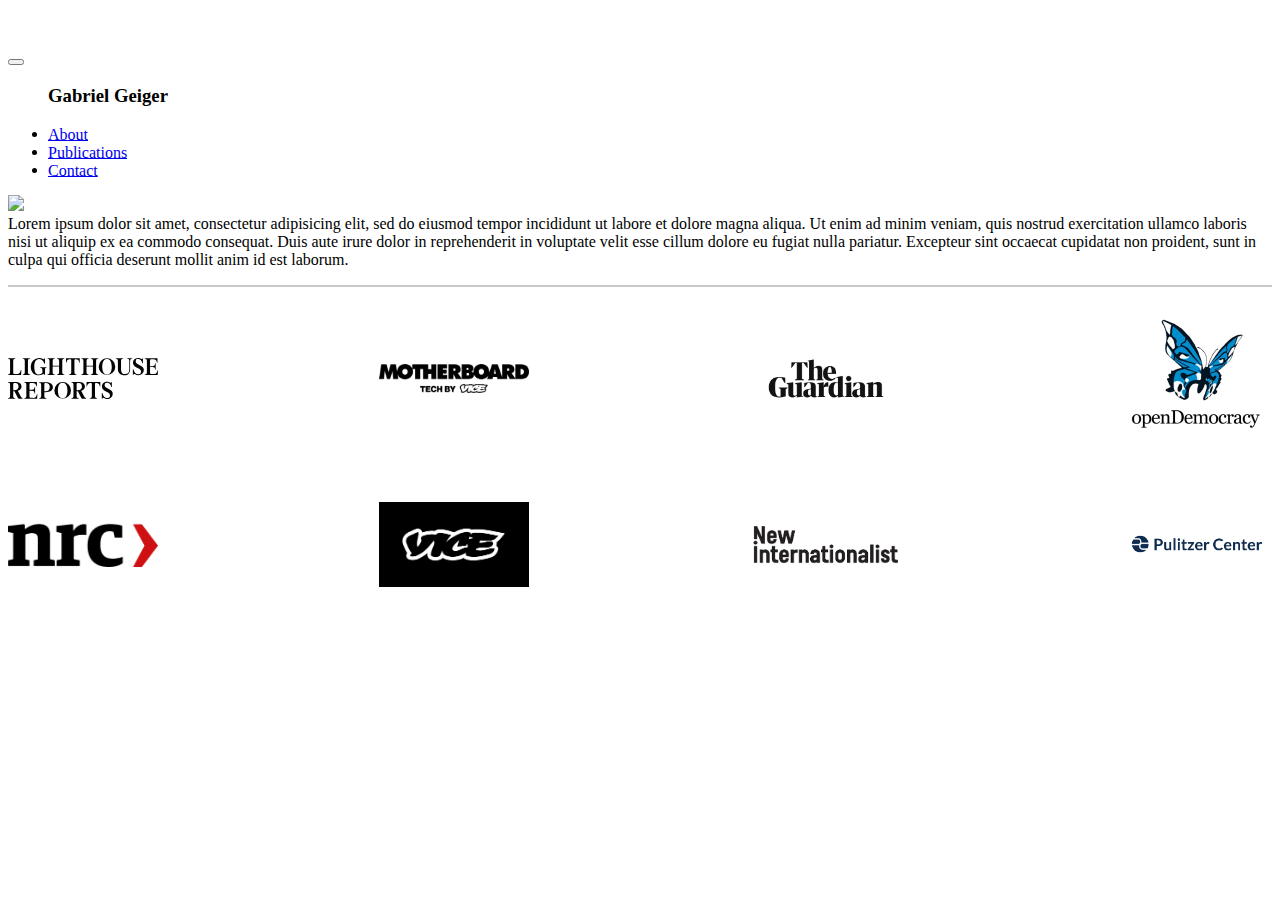
==== index.html @ efa98de2 "Added main files" ====
<!DOCTYPE html>
<html>
<head>
	<meta charset="utf-8">
	<meta name="viewport" content="width=device-width, initial-scale=1">
	<link rel="stylesheet" href="https://cdn.jsdelivr.net/npm/bootstrap@5.1.3/dist/css/bootstrap.min.css" integrity="sha384-1BmE4kWBq78iYhFldvKuhfTAU6auU8tT94WrHftjDbrCEXSU1oBoqyl2QvZ6jIW3" crossorigin="anonymous">
	<link rel="stylesheet" type="text/css" href="styles/main.css">
	<title></title>
</head>
<body>
	<div class="container">
		<div class="row">
			<div class="col-sm-3">
				<h3 class="hidden-title">Gabriel Geiger</h3>
				<nav class="navbar navbar-expand-lg navbar-light">
					<button class="navbar-toggler" type="button" data-toggle="collapse" data-target="#navbarToggler" aria-controls="navbarToggler" aria-expanded="false" aria-label="Toggle navigation">
						<span class="navbar-toggler-icon"></span>
					</button>

					<div class="collapse navbar-collapse" id="navbarToggler">
						<ul class="navbar-nav flex-column mr-auto mt-2 mt-lg-0">
							<h3 class="visible-title">Gabriel Geiger</h3>
							<li class="nav-item active">
								<a class="nav-link active" href="index.html">About<span class="sr-only"></span></a>
							</li>
							<li class="nav-item">
								<a class="nav-link" href="publications.html">Publications</a>
							</li>
							<li class="nav-item">
								<a class="nav-link" href="contact.html">Contact</a>
							</li>
						</ul>
					</div>
				</nav>
			</div>
			
			<div class="col-sm-3" id="photograph">
				<img class="img-fluid" src="images/Headshot.jpeg">
			</div>
			<div class="col-sm-4" id="text">Lorem ipsum dolor sit amet, consectetur adipisicing elit, sed do eiusmod
			tempor incididunt ut labore et dolore magna aliqua. Ut enim ad minim veniam,
			quis nostrud exercitation ullamco laboris nisi ut aliquip ex ea commodo
			consequat. Duis aute irure dolor in reprehenderit in voluptate velit esse
			cillum dolore eu fugiat nulla pariatur. Excepteur sint occaecat cupidatat non
			proident, sunt in culpa qui officia deserunt mollit anim id est laborum.</div>
		</div>

		<div class="row">
			<div class="col-sm-3"></div>
			<div class="col-sm-7 display-box">
				<ul class="flexMe">
					<li><img src="images/lighthouse-logo.svg" alt=" "/></li>
					<li><img src="images/motherboard-logo.png" alt=" "/></li>
				   	<li><img src="images/guardian-logo.png" alt=" "/></li>
				   	<li><img src="images/democracy-logo.png" alt=" "/></li>
				</ul>

				<ul class="flexMe">
					<li><img src="images/nrc-logo.png" alt=" "/></li>
					<li><img src="images/vice-logo.jpg" alt=" "/></li>
					<li><img src="images/internationalist-logo.png" alt=" "/></li>
				   	<li><img src="images/pulitzer-logo.png" alt=" "/></li>
				</ul>
			</div>
		</div>
	</div>

<script src="https://code.jquery.com/jquery-3.3.1.slim.min.js" integrity="sha384-q8i/X+965DzO0rT7abK41JStQIAqVgRVzpbzo5smXKp4YfRvH+8abtTE1Pi6jizo" crossorigin="anonymous"></script>
<script src="https://cdn.jsdelivr.net/npm/popper.js@1.14.7/dist/umd/popper.min.js" integrity="sha384-UO2eT0CpHqdSJQ6hJty5KVphtPhzWj9WO1clHTMGa3JDZwrnQq4sF86dIHNDz0W1" crossorigin="anonymous"></script>
<script src="https://cdn.jsdelivr.net/npm/bootstrap@4.3.1/dist/js/bootstrap.min.js" integrity="sha384-JjSmVgyd0p3pXB1rRibZUAYoIIy6OrQ6VrjIEaFf/nJGzIxFDsf4x0xIM+B07jRM" crossorigin="anonymous"></script>
</body>
</html>
---- styles/main.css ----
.container
{
	margin-top: 3em;
}

#name
{
	margin-bottom: 1em;
}

.nav-link
{
	padding-left: 0;
	padding-top: 0.3rem;
}

.visible-title
{
	display: none;
}

.hidden-title{
	display: inline;
}

.display-box
{
	margin-top: 1em;
	border-top: 2px solid rgb(200,200,200);
}

.media
{
	display: inline-block;
	height: 50%;
}

.logo
{
	width: 100%;
	height: auto;
	object-fit: cover;
	filter: grayscale(100%);
}

.article
{
	margin-top: 1em;
}

#motherboard
{
	background: black;
}

.flexMe{
    display: flex;
    flex-direction: row;
    flex-wrap: wrap;
    justify-content: space-between;
    padding-left: 0;
}

.flexMe li{
    width: 150px; 
    height: 150px;
    display: flex;
    justify-content: center;
    align-items: center;
}

.flexMe li img{
    width: 100%; 
    height: auto;
}

@media (min-width: 768px)
{
	.hidden-title{
		display: none;
	}

	.visible-title
	{
		display: block;
	}
}
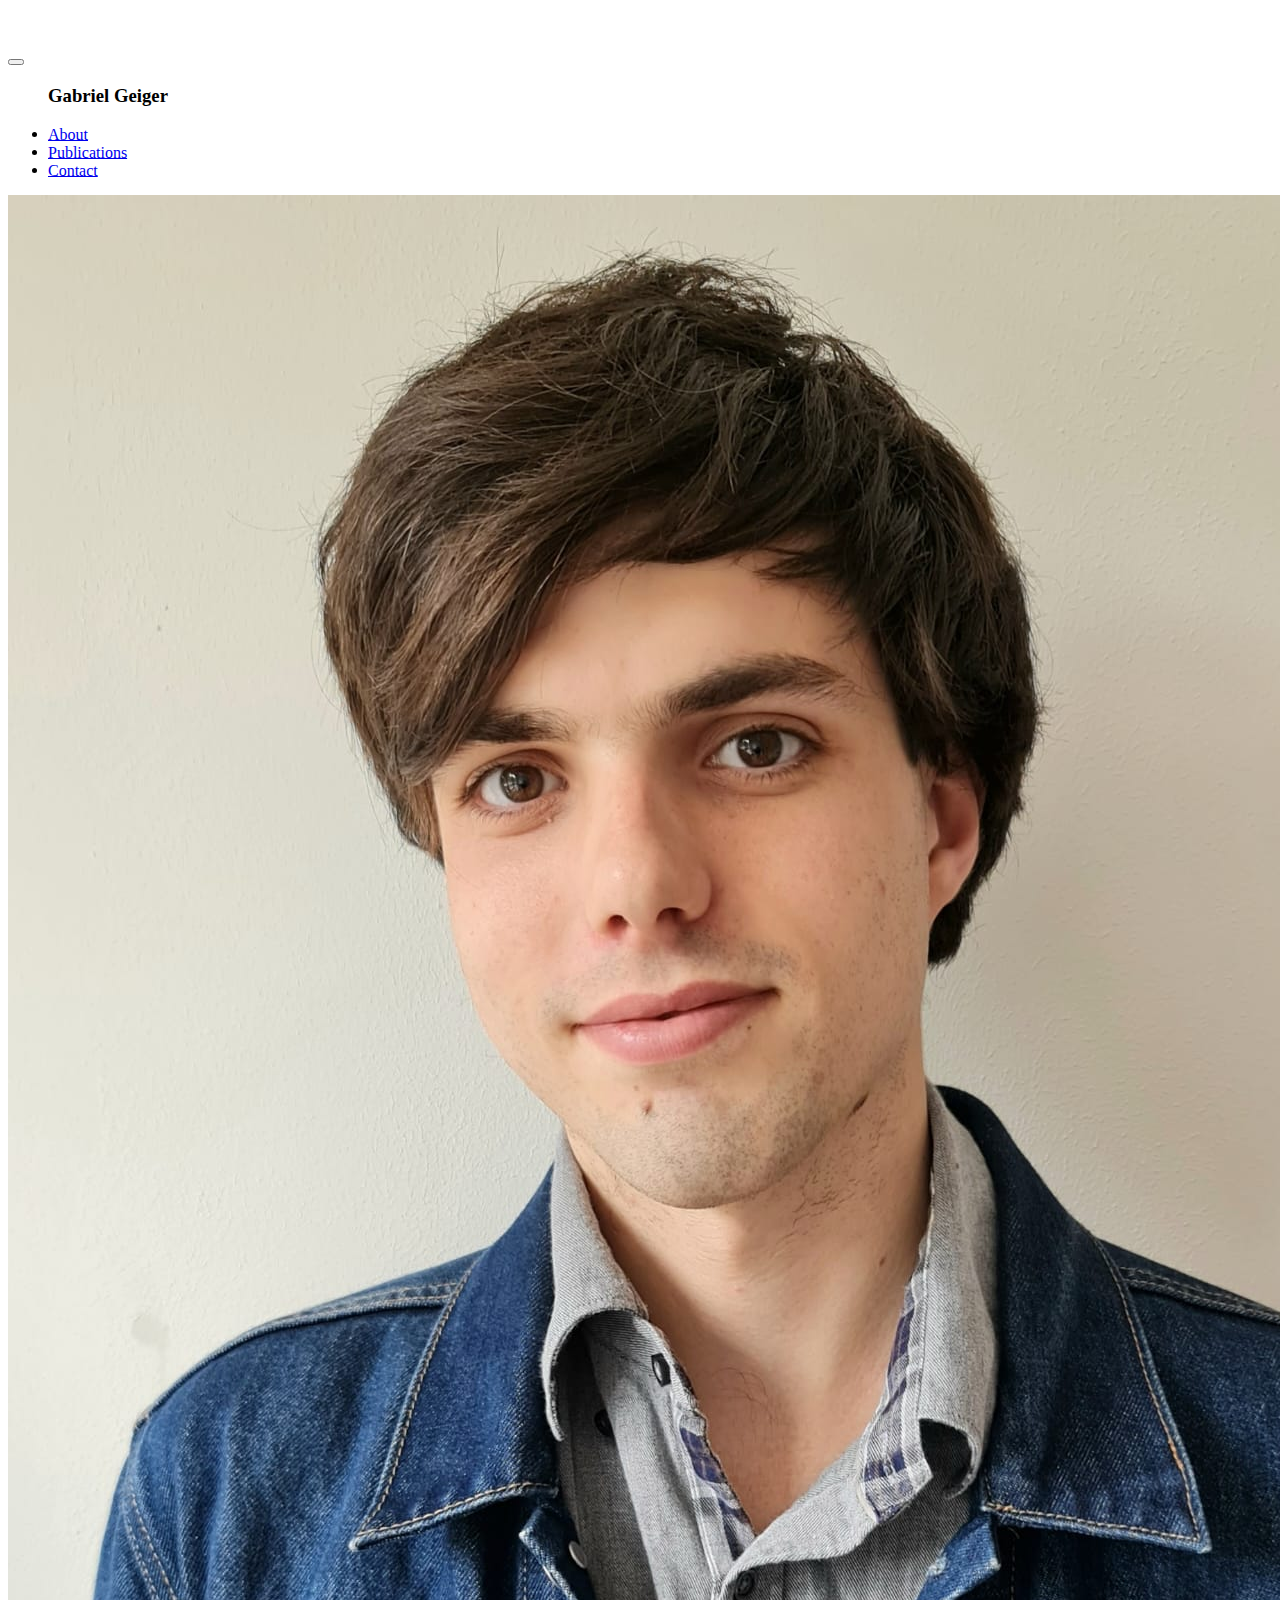
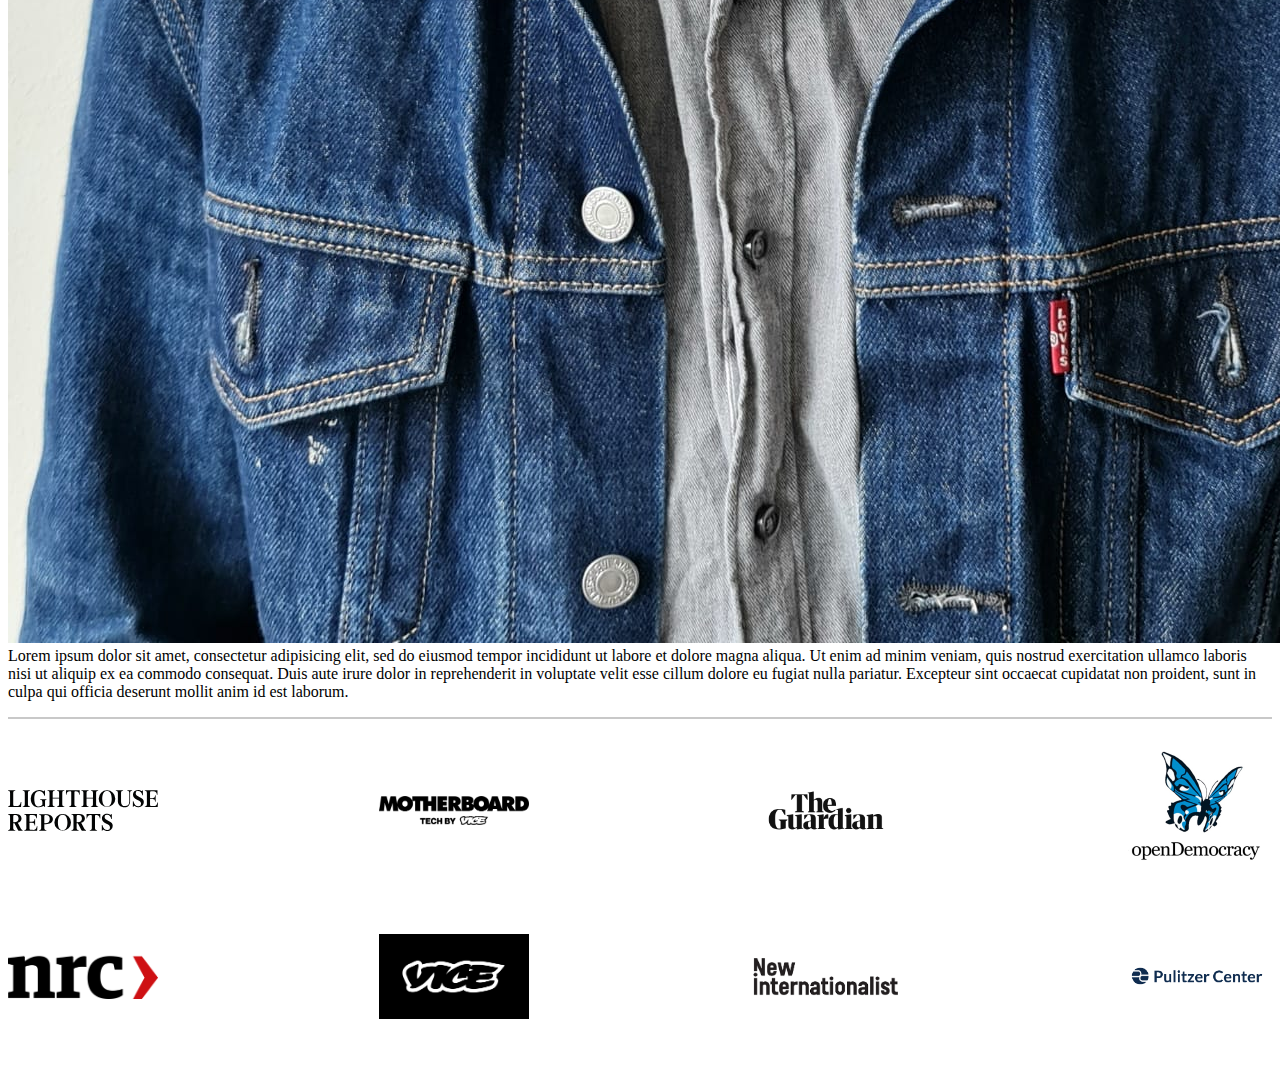
==== commit 3eb6c2c7: "Update index.html" ====
--- a/index.html
+++ b/index.html
@@ -35,7 +35,7 @@
 			</div>
 			
 			<div class="col-sm-3" id="photograph">
-				<img class="img-fluid" src="images/Headshot.jpeg">
+				<img class="img-fluid" src="images/headshot.jpeg">
 			</div>
 			<div class="col-sm-4" id="text">Lorem ipsum dolor sit amet, consectetur adipisicing elit, sed do eiusmod
 			tempor incididunt ut labore et dolore magna aliqua. Ut enim ad minim veniam,
@@ -69,4 +69,4 @@
 <script src="https://cdn.jsdelivr.net/npm/popper.js@1.14.7/dist/umd/popper.min.js" integrity="sha384-UO2eT0CpHqdSJQ6hJty5KVphtPhzWj9WO1clHTMGa3JDZwrnQq4sF86dIHNDz0W1" crossorigin="anonymous"></script>
 <script src="https://cdn.jsdelivr.net/npm/bootstrap@4.3.1/dist/js/bootstrap.min.js" integrity="sha384-JjSmVgyd0p3pXB1rRibZUAYoIIy6OrQ6VrjIEaFf/nJGzIxFDsf4x0xIM+B07jRM" crossorigin="anonymous"></script>
 </body>
-</html>+</html>
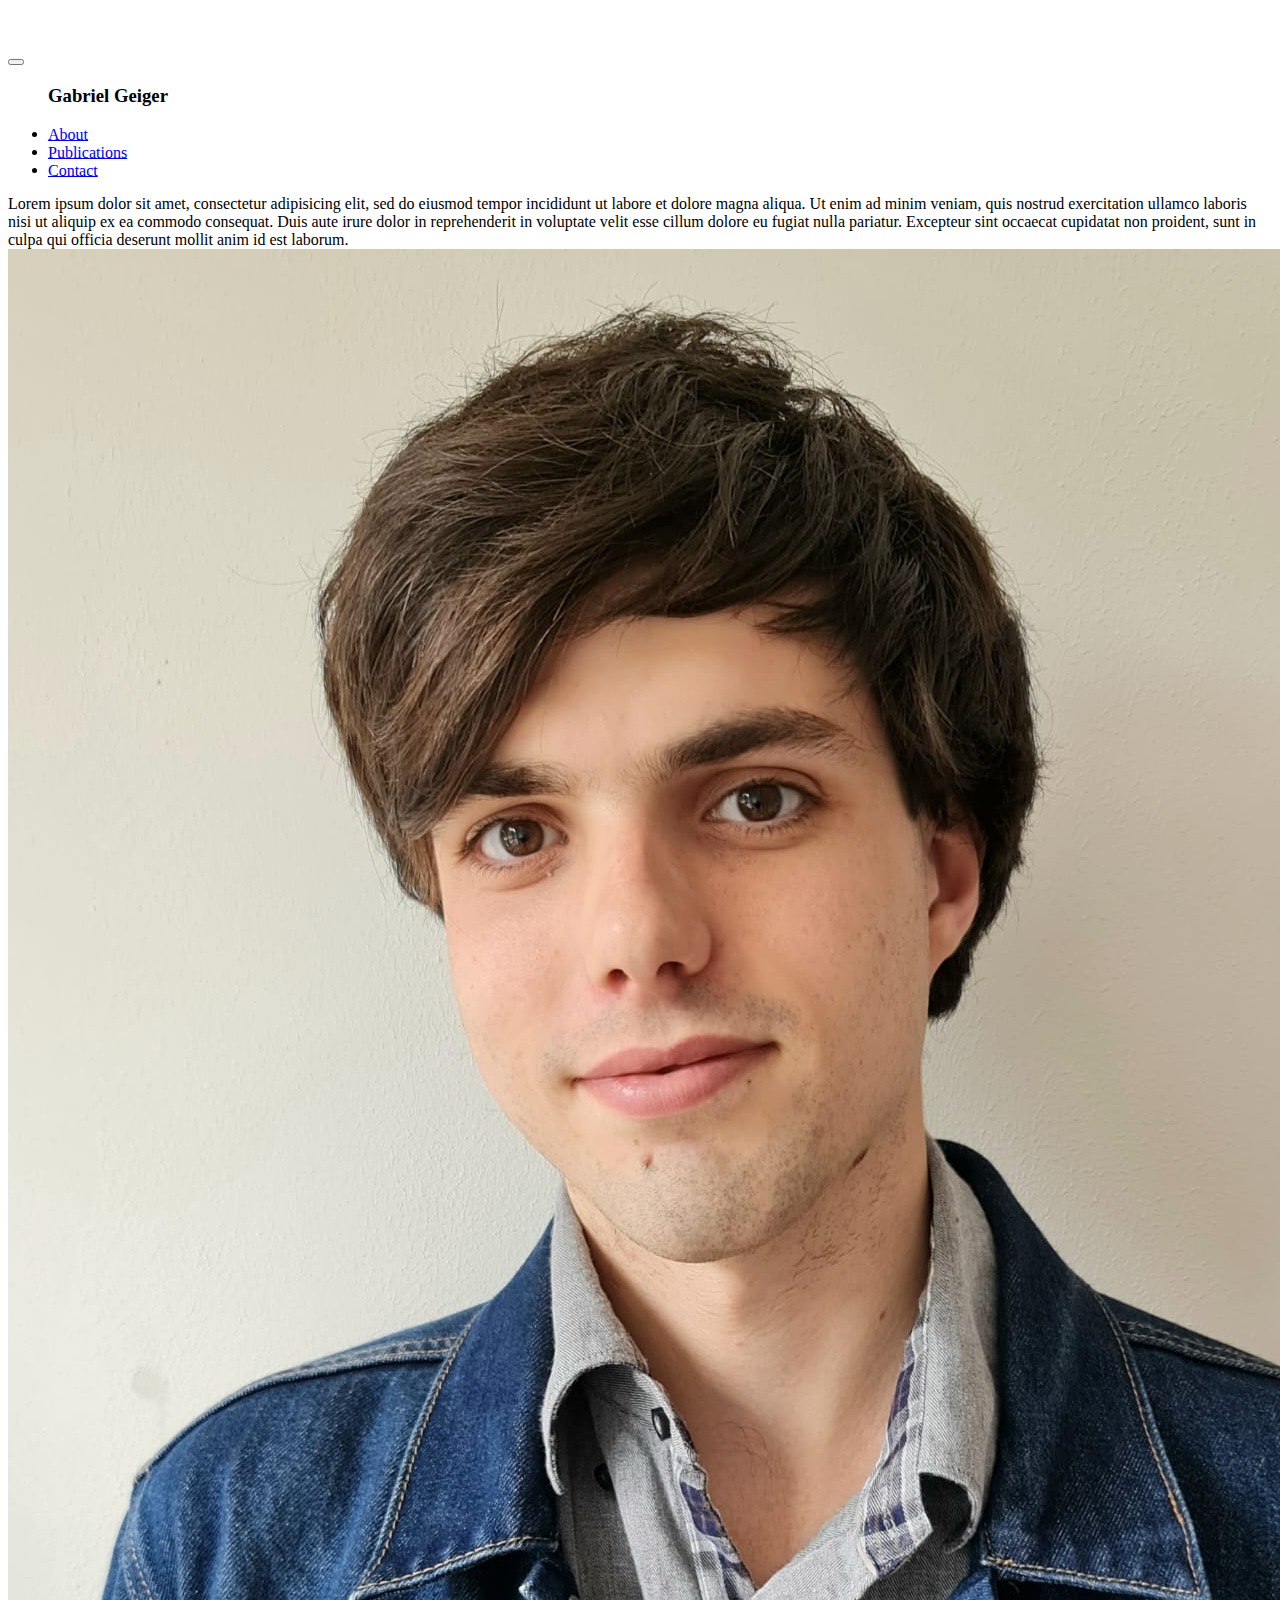
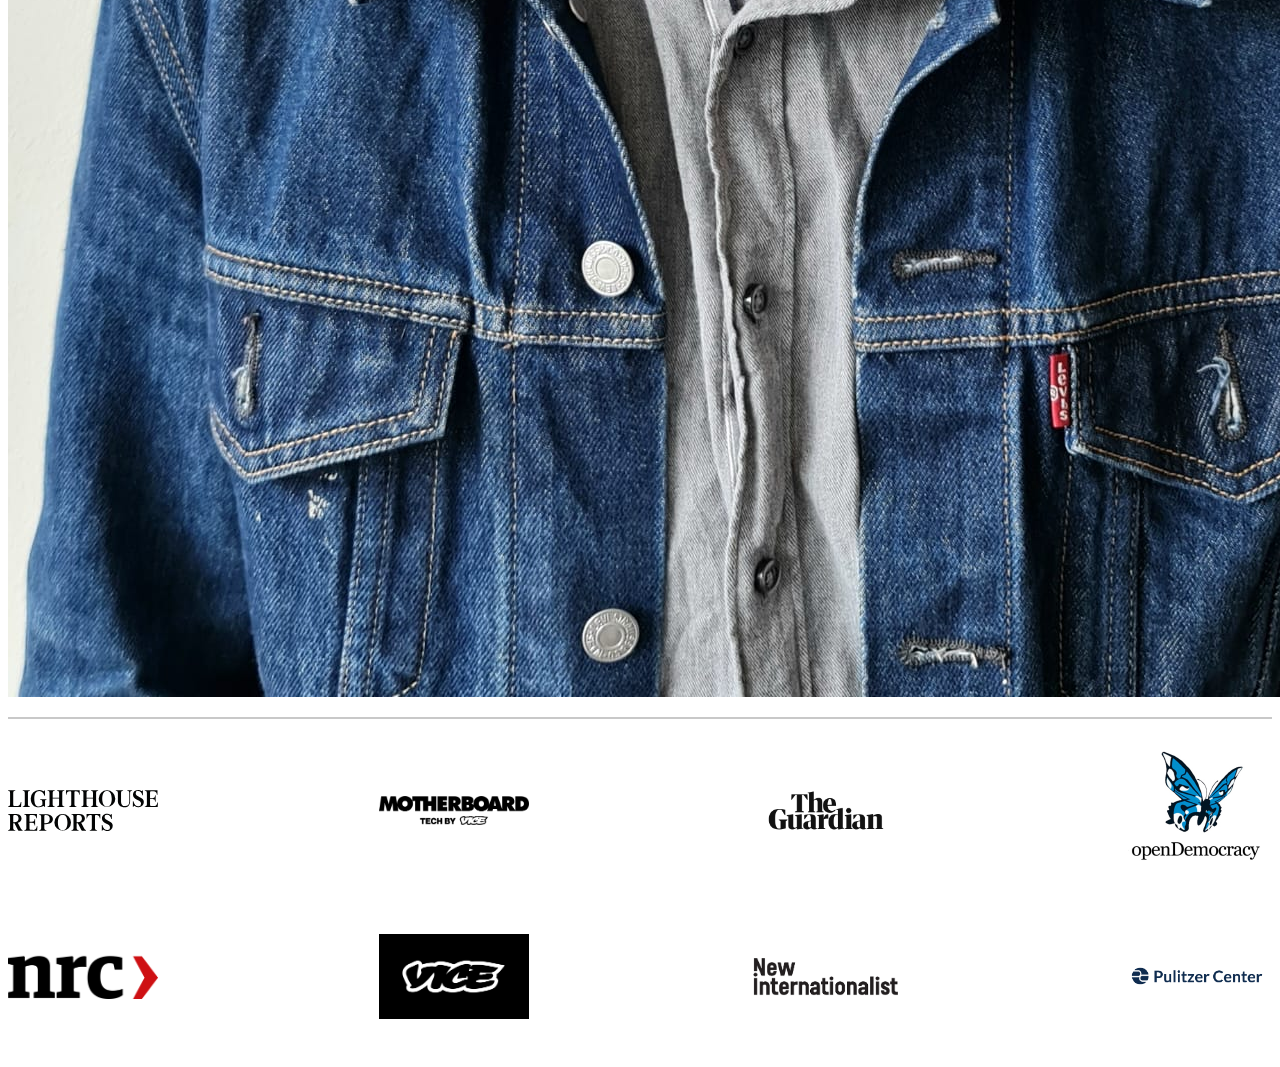
==== commit 4739c05c: "Swap text and photograph" ====
--- a/index.html
+++ b/index.html
@@ -10,6 +10,8 @@
 <body>
 	<div class="container">
 		<div class="row">
+
+			<!-- Navbar -->
 			<div class="col-sm-3">
 				<h3 class="hidden-title">Gabriel Geiger</h3>
 				<nav class="navbar navbar-expand-lg navbar-light">
@@ -34,17 +36,24 @@
 				</nav>
 			</div>
 			
+			<!-- Primary text -->
+			<div class="col-sm-4" id="text">
+				Lorem ipsum dolor sit amet, consectetur adipisicing elit, sed do eiusmod
+				tempor incididunt ut labore et dolore magna aliqua. Ut enim ad minim veniam,
+				quis nostrud exercitation ullamco laboris nisi ut aliquip ex ea commodo
+				consequat. Duis aute irure dolor in reprehenderit in voluptate velit esse
+				cillum dolore eu fugiat nulla pariatur. Excepteur sint occaecat cupidatat non
+				proident, sunt in culpa qui officia deserunt mollit anim id est laborum.
+			</div>
+
+			<!-- Photograph -->
 			<div class="col-sm-3" id="photograph">
 				<img class="img-fluid" src="images/headshot.jpeg">
 			</div>
-			<div class="col-sm-4" id="text">Lorem ipsum dolor sit amet, consectetur adipisicing elit, sed do eiusmod
-			tempor incididunt ut labore et dolore magna aliqua. Ut enim ad minim veniam,
-			quis nostrud exercitation ullamco laboris nisi ut aliquip ex ea commodo
-			consequat. Duis aute irure dolor in reprehenderit in voluptate velit esse
-			cillum dolore eu fugiat nulla pariatur. Excepteur sint occaecat cupidatat non
-			proident, sunt in culpa qui officia deserunt mollit anim id est laborum.</div>
+
 		</div>
 
+		<!-- Logos -->
 		<div class="row">
 			<div class="col-sm-3"></div>
 			<div class="col-sm-7 display-box">
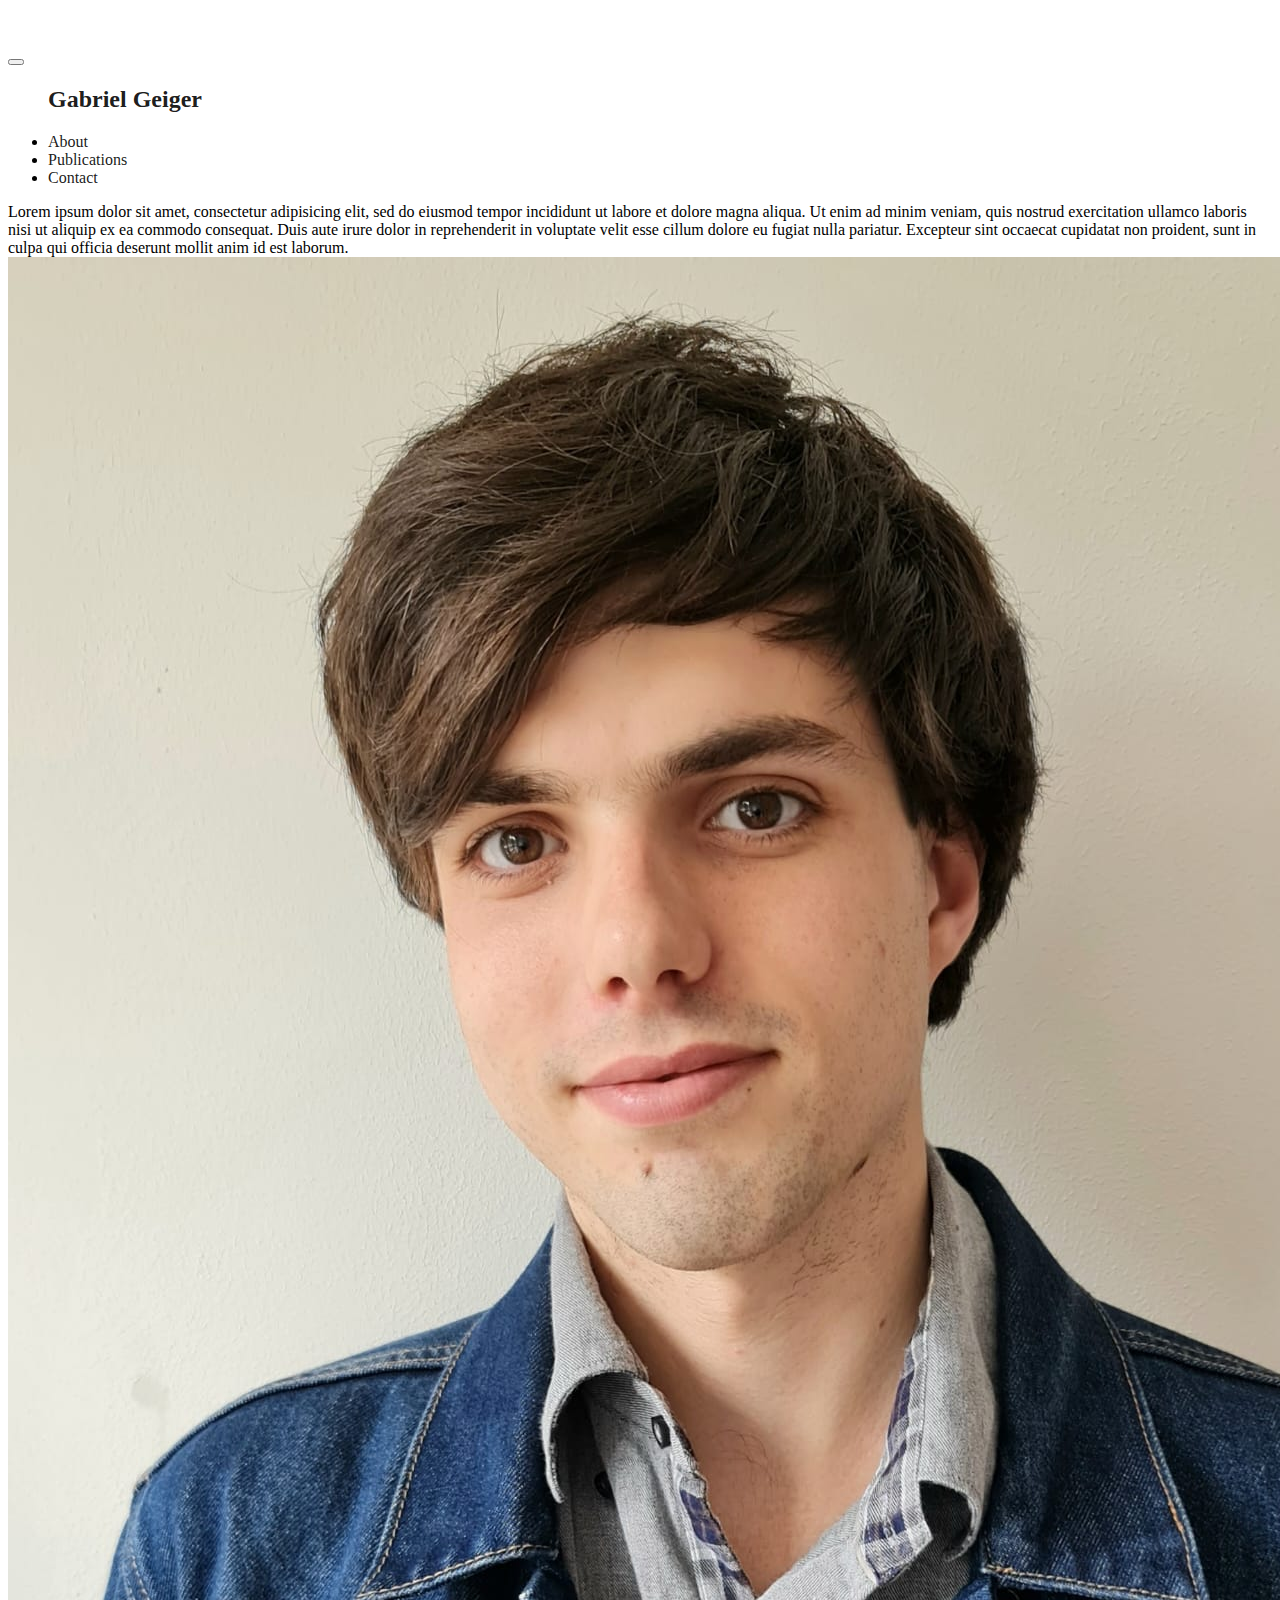
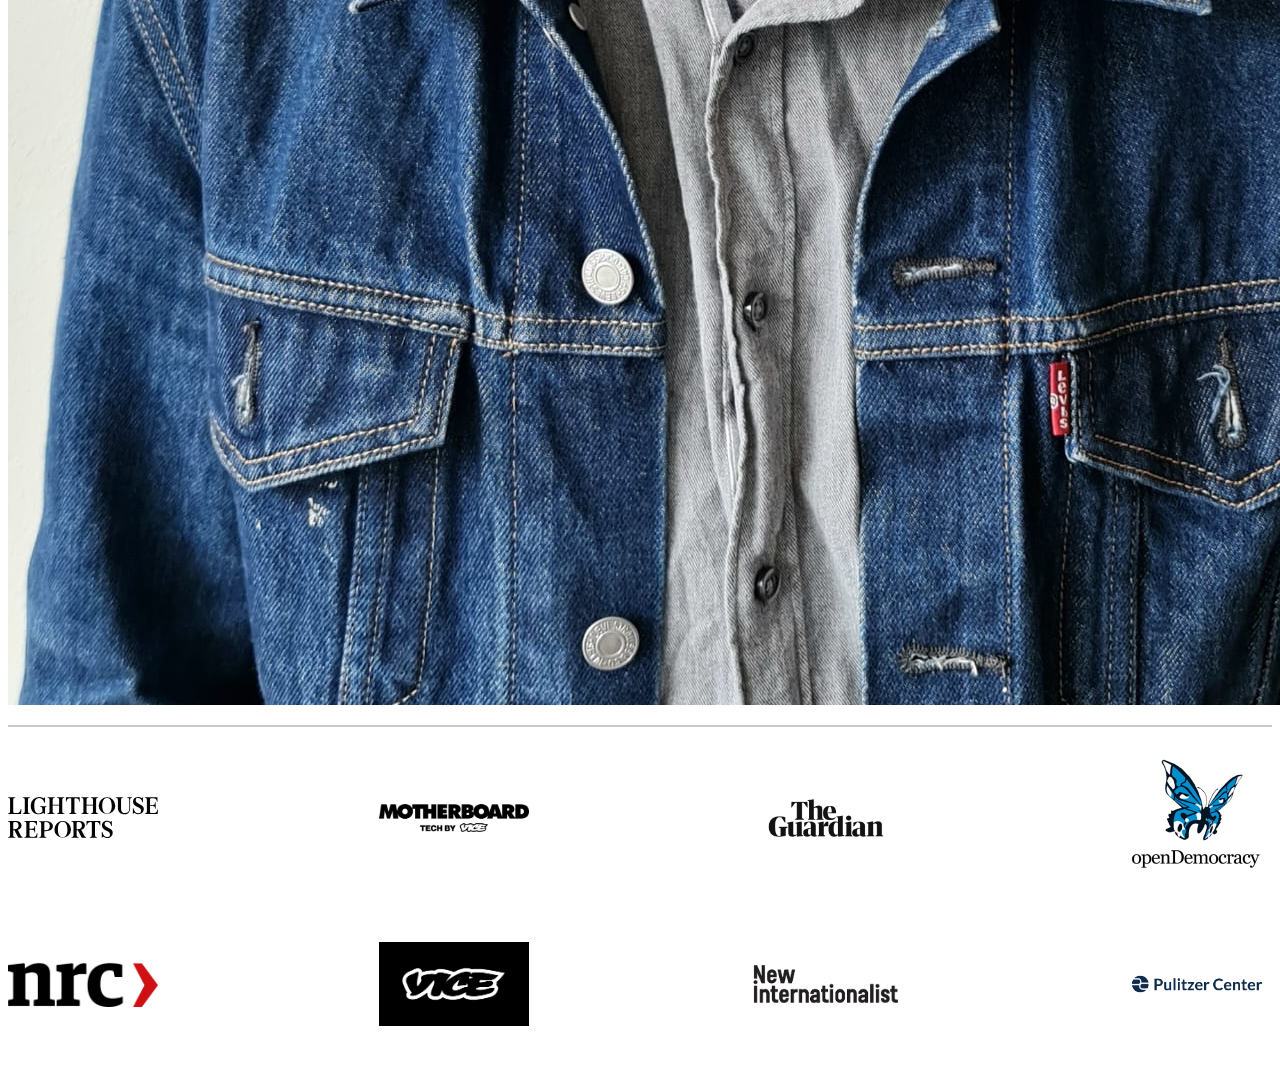
==== commit 0ceb3eea: "Changed title" ====
--- a/index.html
+++ b/index.html
@@ -13,7 +13,7 @@
 
 			<!-- Navbar -->
 			<div class="col-sm-3">
-				<h3 class="hidden-title">Gabriel Geiger</h3>
+				<h2 class="hidden-title"><a href="index.html">Gabriel Geiger</a></h2>
 				<nav class="navbar navbar-expand-lg navbar-light">
 					<button class="navbar-toggler" type="button" data-toggle="collapse" data-target="#navbarToggler" aria-controls="navbarToggler" aria-expanded="false" aria-label="Toggle navigation">
 						<span class="navbar-toggler-icon"></span>
@@ -21,7 +21,7 @@
 
 					<div class="collapse navbar-collapse" id="navbarToggler">
 						<ul class="navbar-nav flex-column mr-auto mt-2 mt-lg-0">
-							<h3 class="visible-title">Gabriel Geiger</h3>
+							<h2 class="visible-title"><a href="index.html">Gabriel Geiger</a></h2>
 							<li class="nav-item active">
 								<a class="nav-link active" href="index.html">About<span class="sr-only"></span></a>
 							</li>
@@ -36,21 +36,25 @@
 				</nav>
 			</div>
 			
-			<!-- Primary text -->
-			<div class="col-sm-4" id="text">
-				Lorem ipsum dolor sit amet, consectetur adipisicing elit, sed do eiusmod
-				tempor incididunt ut labore et dolore magna aliqua. Ut enim ad minim veniam,
-				quis nostrud exercitation ullamco laboris nisi ut aliquip ex ea commodo
-				consequat. Duis aute irure dolor in reprehenderit in voluptate velit esse
-				cillum dolore eu fugiat nulla pariatur. Excepteur sint occaecat cupidatat non
-				proident, sunt in culpa qui officia deserunt mollit anim id est laborum.
+			<div class="col-sm-7">
+				<div class="row">
+					<!-- Primary text -->
+					<div class="col-sm-7" id="text">
+						Lorem ipsum dolor sit amet, consectetur adipisicing elit, sed do eiusmod
+						tempor incididunt ut labore et dolore magna aliqua. Ut enim ad minim veniam,
+						quis nostrud exercitation ullamco laboris nisi ut aliquip ex ea commodo
+						consequat. Duis aute irure dolor in reprehenderit in voluptate velit esse
+						cillum dolore eu fugiat nulla pariatur. Excepteur sint occaecat cupidatat non
+						proident, sunt in culpa qui officia deserunt mollit anim id est laborum.
+					</div>
+
+					<!-- Photograph -->
+					<div class="col-sm-5" id="photograph">
+						<img class="img-fluid" src="images/headshot.jpeg">
+					</div>
+				</div>
 			</div>
-
-			<!-- Photograph -->
-			<div class="col-sm-3" id="photograph">
-				<img class="img-fluid" src="images/headshot.jpeg">
-			</div>
-
+			
 		</div>
 
 		<!-- Logos -->
--- a/styles/main.css
+++ b/styles/main.css
@@ -1,3 +1,13 @@
+a{
+	text-decoration: none;
+	color: rgba(0,0,0,0.9);
+}
+
+a:hover
+{
+	color: rgba(0,0,0,0.9);
+}
+
 .container
 {
 	margin-top: 3em;
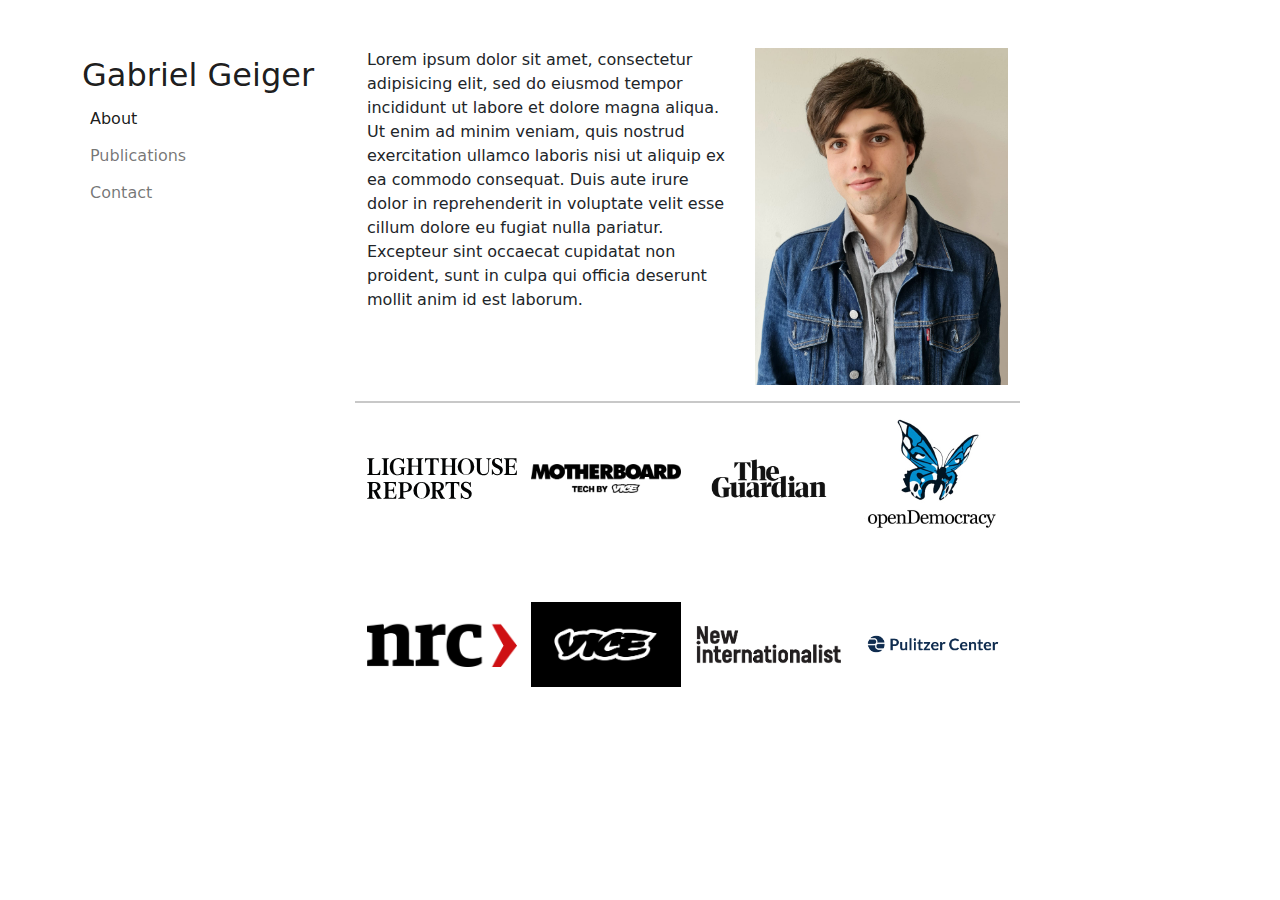
==== commit 027aaa9a: "Switched from CDN to local Bootstrap" ====
--- a/index.html
+++ b/index.html
@@ -3,8 +3,8 @@
 <head>
 	<meta charset="utf-8">
 	<meta name="viewport" content="width=device-width, initial-scale=1">
-	<link rel="stylesheet" href="https://cdn.jsdelivr.net/npm/bootstrap@5.1.3/dist/css/bootstrap.min.css" integrity="sha384-1BmE4kWBq78iYhFldvKuhfTAU6auU8tT94WrHftjDbrCEXSU1oBoqyl2QvZ6jIW3" crossorigin="anonymous">
-	<link rel="stylesheet" type="text/css" href="styles/main.css">
+	<link rel="stylesheet" type="text/css" href="css/bootstrap.css">
+	<link rel="stylesheet" type="text/css" href="css/main.css">
 	<title></title>
 </head>
 <body>
@@ -78,8 +78,8 @@
 		</div>
 	</div>
 
-<script src="https://code.jquery.com/jquery-3.3.1.slim.min.js" integrity="sha384-q8i/X+965DzO0rT7abK41JStQIAqVgRVzpbzo5smXKp4YfRvH+8abtTE1Pi6jizo" crossorigin="anonymous"></script>
-<script src="https://cdn.jsdelivr.net/npm/popper.js@1.14.7/dist/umd/popper.min.js" integrity="sha384-UO2eT0CpHqdSJQ6hJty5KVphtPhzWj9WO1clHTMGa3JDZwrnQq4sF86dIHNDz0W1" crossorigin="anonymous"></script>
-<script src="https://cdn.jsdelivr.net/npm/bootstrap@4.3.1/dist/js/bootstrap.min.js" integrity="sha384-JjSmVgyd0p3pXB1rRibZUAYoIIy6OrQ6VrjIEaFf/nJGzIxFDsf4x0xIM+B07jRM" crossorigin="anonymous"></script>
+<script src="js/jquery-3.6.0.min.js"w></script>
+<script src="js/popper.min.js"></script>
+<script src="js/bootstrap.js"></script>
 </body>
 </html>
--- a/css/main.css
+++ b/css/main.css
@@ -0,0 +1,97 @@
+a{
+	text-decoration: none;
+	color: rgba(0,0,0,0.9);
+}
+
+a:hover
+{
+	color: rgba(0,0,0,0.9);
+}
+
+.container
+{
+	margin-top: 3em;
+}
+
+#name
+{
+	margin-bottom: 1em;
+}
+
+.nav-link
+{
+	padding-left: 0;
+	padding-top: 0.3rem;
+}
+
+.visible-title
+{
+	display: none;
+}
+
+.hidden-title{
+	display: inline;
+}
+
+.display-box
+{
+	margin-top: 1em;
+	border-top: 2px solid rgb(200,200,200);
+}
+
+.media
+{
+	display: inline-block;
+	height: 50%;
+}
+
+.logo
+{
+	width: 100%;
+	height: auto;
+	object-fit: cover;
+	filter: grayscale(100%);
+}
+
+.article
+{
+	margin-top: 1em;
+}
+
+#motherboard
+{
+	background: black;
+}
+
+.flexMe{
+    display: flex;
+    flex-direction: row;
+    flex-wrap: wrap;
+    justify-content: space-between;
+    padding-left: 0;
+}
+
+.flexMe li{
+    width: 150px; 
+    height: 150px;
+    display: flex;
+    justify-content: center;
+    align-items: center;
+}
+
+.flexMe li img{
+    width: 100%; 
+    height: auto;
+}
+
+@media (min-width: 768px)
+{
+	.hidden-title{
+		display: none;
+	}
+
+	.visible-title
+	{
+		display: block;
+	}
+}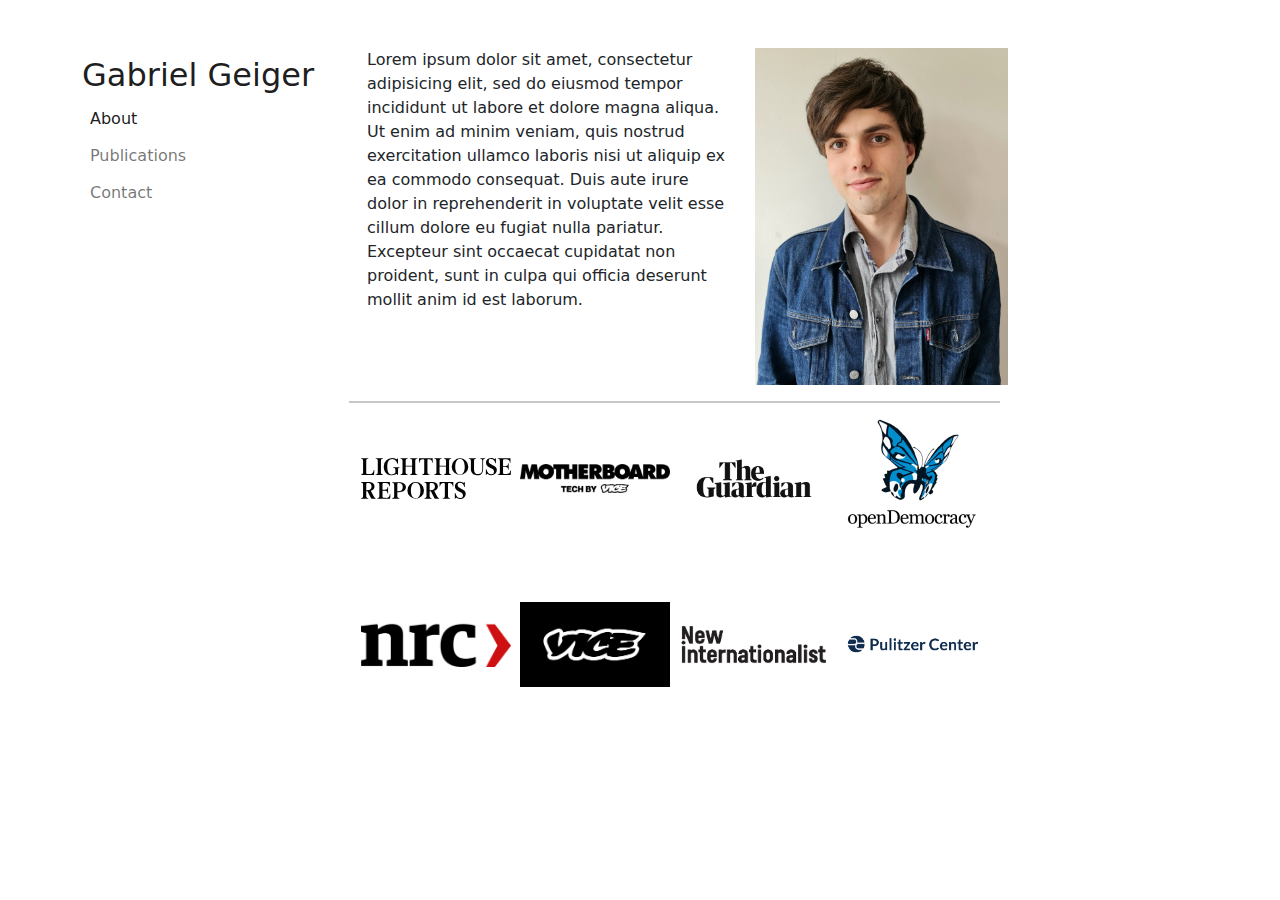
==== commit 65a21ef6: "Changes" ====
--- a/index.html
+++ b/index.html
@@ -54,6 +54,7 @@
 					</div>
 				</div>
 			</div>
+			<div class="col-sm-2">
 			
 		</div>
 
@@ -79,7 +80,6 @@
 	</div>
 
 <script src="js/jquery-3.6.0.min.js"w></script>
-<script src="js/popper.min.js"></script>
 <script src="js/bootstrap.js"></script>
 </body>
 </html>
--- a/css/main.css
+++ b/css/main.css
@@ -6,6 +6,10 @@
 a:hover
 {
 	color: rgba(0,0,0,0.9);
+}
+
+a.article-link{
+	text-decoration: underline;
 }
 
 .container
@@ -84,6 +88,18 @@
     height: auto;
 }
 
+.headline
+{
+	font-size: 20px;
+}
+
+.dek
+{
+	font-size: 15px;
+	font-style: italic;
+	font-weight: normal;
+}
+
 @media (min-width: 768px)
 {
 	.hidden-title{
